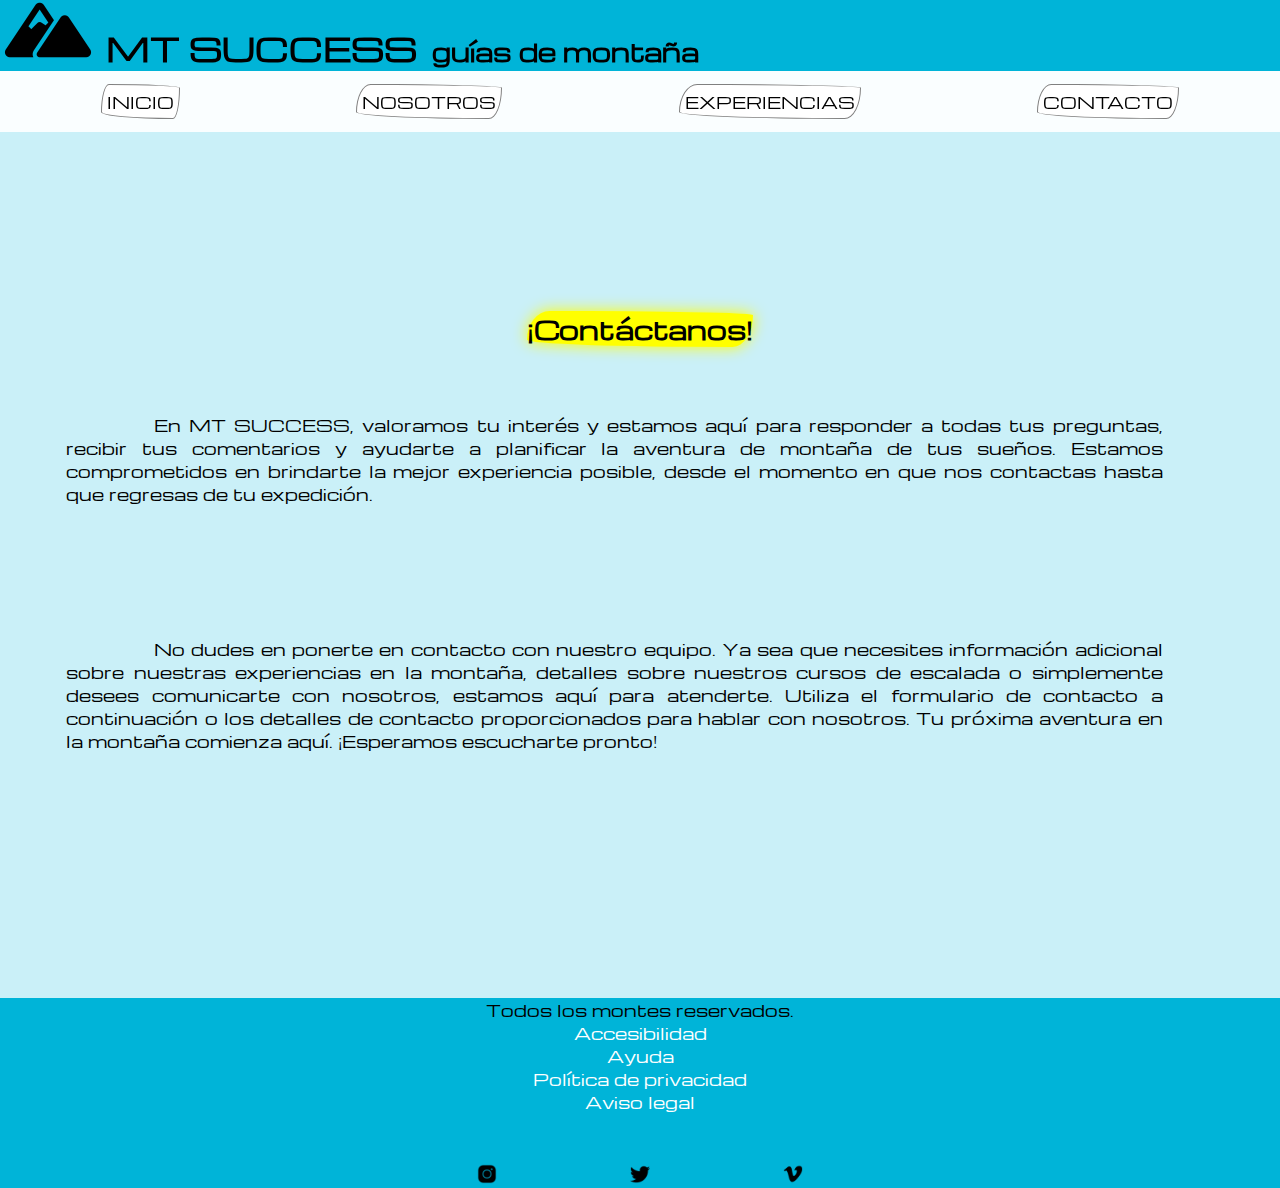
==== pages/contacto.html @ bd54f264 "update/cajas experiencias rematadas" ====
<!DOCTYPE html>
<html lang="en">

<head>
    <meta charset="UTF-8">
    <meta name="viewport" content="width=device-width, initial-scale=1.0">
    <title>MT SUCCESS :: Guías de Montaña</title>
    <link rel="stylesheet" href="../styles/style.css">
    <link rel="shortcut icon" href="../assets/favicon_mt_bn_s.png" type="image/x-icon">
    <link rel="preconnect" href="https://fonts.googleapis.com">
    <link rel="preconnect" href="https://fonts.gstatic.com" crossorigin>
    <link href="https://fonts.googleapis.com/css2?family=Michroma&display=swap" rel="stylesheet">
    <link rel="stylesheet" href="../css/normalize801.css" />
</head>

<body>
    <header>
        <section id="nombre_page">
            <img id="mt_monocromo" src="../assets/favicon_mt_bn_l_cut.png" alt="Montañitas">
            <h1>MT SUCCESS</h1>
            <h2>Guías de Montaña</h2>
        </section>
        <nav>
            <ul>
                <li><a href="../index.html">Inicio</a></li>
                <li><a href="./somos.html">Nosotros</a></li>
                <li><a href="./experiencias.html">Experiencias</a></li>
                <li><a href="#">Contacto</a></li>
            </ul>
        </nav>
    </header>
    <main>
        <section id="texto_intro">
            <h1 id="encabezado_intro">¡Contáctanos!</h1>
            <p>En MT SUCCESS, valoramos tu interés y estamos aquí para responder a todas tus preguntas, recibir tus comentarios y ayudarte a planificar la aventura de montaña de tus sueños. Estamos comprometidos en brindarte la mejor experiencia posible, desde el momento en que nos contactas hasta que regresas de tu expedición.</p>
            <p>No dudes en ponerte en contacto con nuestro equipo. Ya sea que necesites información adicional sobre nuestras experiencias en la montaña, detalles sobre nuestros cursos de escalada o simplemente desees comunicarte con nosotros, estamos aquí para atenderte. Utiliza el formulario de contacto a continuación o los detalles de contacto proporcionados para hablar con nosotros. Tu próxima aventura en la montaña comienza aquí. ¡Esperamos escucharte pronto!</p>
            <!--Campos formulario
            - Nombre
            - Apellidos
            - Fecha Nacimiento
            - Sexo (radius)
            - Correo electrónico
            - Teléfono móvil
            - Pedir información sobre: (elegir experiencia)
            - Tengo experiencia en alta montaña (checkbox)
            - Información adicional, cuentanos algo sobre ti (textarea)

            - Dirección postal.
            - Teléfono de contacto.
            - Recuardo Maps.
            -->
        </section>
    </main>
    <footer>
        <span>Todos los montes reservados.</span>
        <nav>
            <ul>
                <li><a href="#">Accesibilidad</a></li>
                <li><a href="#">Ayuda</a></li>
                <li><a href="#">Política de privacidad</a></li>
                <li><a href="#">Aviso legal</a></li>
            </ul>
        </nav>
        <section id="redes">
            <a href="https://www.instagram.com/"><img src="../assets/ig.png" alt="Instagram"></a>
            <a href="https://twitter.com/home"><img src="../assets/x.png" alt="Twitter"></a>
            <a href="https://vimeo.com/es/"><img src="../assets/vimeo.png" alt="Vimeo"></a>
        </section>
    </footer>
</body>

</html>
---- styles/style.css ----
* {
    margin: 0 auto;
    box-sizing: border-box; /*cuidado con esta regla...*/
    font-family: 'Michroma', sans-serif;
}

body {
    background-color: #CAF0F8;
    width: 100%;
}

header {
    position: sticky;
    top: 0;
    background-color: rgba(255, 255, 255, 0.9);
    z-index: 1;
}

section#nombre_page {
    background-color: #00B4D8;
}

section#nombre_page > h1{
    text-align: left;
    display: inline;
    padding: 5px;
}

section#nombre_page > h2 {
    text-align: left;
    display: block;
    padding: 5px;
}

section#nombre_page > h2 {
    text-transform: lowercase;
}

header > nav > ul {
    display: flex;
    flex-wrap: wrap;
    padding: 1%;
}

header > nav > ul > li {
    list-style-type: none;
}

header > nav > ul > li > a {
    text-decoration: none;
    color: black;
    text-transform: uppercase;
    line-height: 35px;
    border: 1px solid gray;
    padding: 5px;
    border-radius:  10% 90% 9% 91% / 80% 11% 89% 20%;
}

header > nav > ul > li > a:hover {
    background-color: #00B4D8;
    transition: background-color 0.8s;
    /* font-size: 26px; */ /*El cambio de tamaño con hover da problemas que no sé solucionar*/
}

header > nav > ul > li > a:not(:hover) {
    
    background-color: white;
    transition: background-color 0.8s;
    /* font-size: 20px; */
}

header > nav > ul > li > a:active {
    background-color: yellow;
    transition: background-color 0.3s;
    /* font-size: 26px; */
}

img#foto_portada {
    width: 100%;
}

section#texto_intro {
    padding: 14% 0%;
    display: flex;
    flex-direction: column;
}

section#texto_intro > p {
    margin: 15px;
    padding: 4% 8% 4% 4%;
    text-indent: 8%;
    text-align: justify;
}

section#texto_intro > h1#encabezado_intro {
    font-size: 25px;
    text-align: center;
    display: flex;
    flex-wrap: wrap;
    background-color: yellow;
    border-radius: 10% 90% 9% 91% / 80% 11% 89% 20%;
    box-shadow: 0 0 15px yellow;
}

article.experiencia {
    border: 3px solid black;
    display: flex;
    flex-direction: row;
    width: 80%;
    border-radius: 25px;
    margin-top: 30px;
}

article.experiencia_txt {
    margin: 0;
}

article.ascension {
    background-color: lightcoral;
    color: darkred;
    border-color: darkred;
}

article.treking {
    background-color: #90E0EF;
    color: #03045E;
    border-color: #03045E;
}

article.curso {
    background-color: yellowgreen;
    color: darkgreen;
    border-color: darkgreen;
}

article.experiencia_txt > span {
    display: block;
    justify-content: left;
    margin: 0;
    font-size: 10px;
}

span.tipo_experiencia {
    text-transform: uppercase;
    padding-bottom: 5px;
}

img.img_bienvenida {
    width: 100%;
    /* border-radius: 5%; */
}

img.experiencia {
    width: 50%;
    margin: 0;
    border-radius: 22px 0px 0px 22px;
}

footer {
    background-color: #00B4D8;
    text-align: center;
    height: 20%;
}

footer > nav > ul {
    padding: 0;
}

footer > nav > ul > li {
    list-style-type: none;
}

footer > nav > ul > li > a {
    text-decoration: none;
    color: white;
}

footer > nav > ul > li > a:hover{
    color: yellow;
    transition: color 0.8s;
}

footer > nav > ul > li > a:not(:hover){
    color: white;
    transition: color 0.8s;
}

footer > nav > ul > li > a:active{
    color: yellow;
}

footer section#redes {
    margin-top: 4%;
}

footer section#redes > a > img {
    width: 20px;
    margin: 0% 5%;
}

/*Media queries desde
361px (Samsung Galaxy S21) hasta
800px (Samsung Galaxy Tab A7 Portrait)*/

@media only screen and (min-width: 361px) {

}

@media only screen and (min-width: 500px) {
    article.experiencia_txt > span {
        font-size: 14px;
    }
}

/*Media queries desde 642px, para que no se divida el título*/

@media only screen and (min-width: 642px) {
    section#nombre_page > h1, section#nombre_page > h2{
        text-align: left;
        display: inline;
        padding: 5px;
    }
}

/*Media queries desde
801px (Samsung Galaxy Tab A7 Portrait) hasta
1280px (Samsung Galaxy Tab A7 Landscape)*/

@media only screen and (min-width: 801px) {

}

/*Media queries*/
/*de 1281px (Samsung Galaxy Tab A7 Landscape)
en adelante (desktop)*/
@media only screen and (min-width: 1281px) {

}
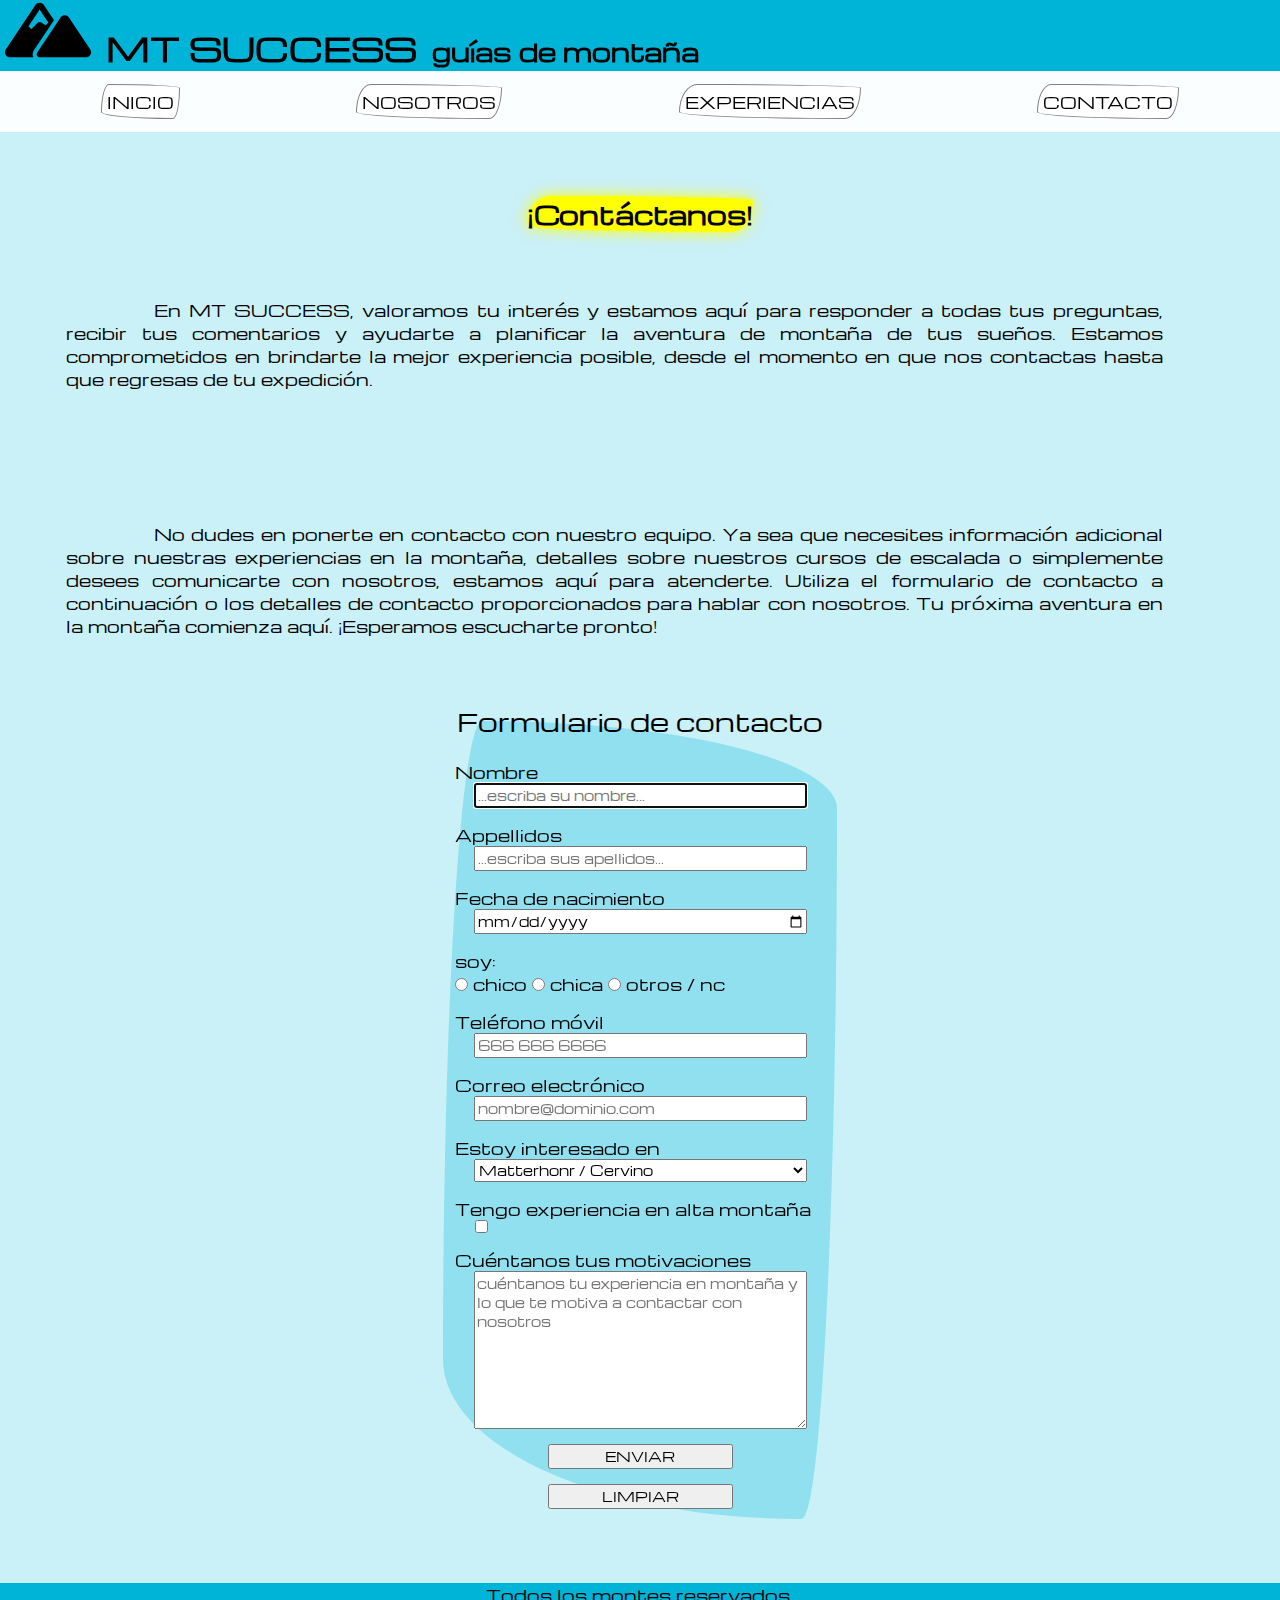
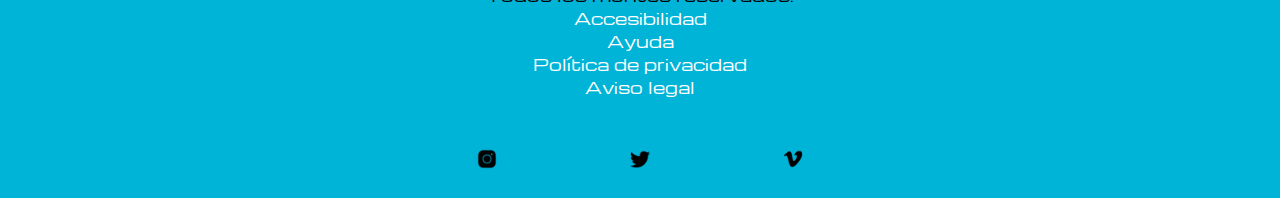
==== commit 6904edc2: "update/html terminado, css terminado, mobile first en proceso" ====
--- a/pages/contacto.html
+++ b/pages/contacto.html
@@ -34,21 +34,66 @@
             <h1 id="encabezado_intro">¡Contáctanos!</h1>
             <p>En MT SUCCESS, valoramos tu interés y estamos aquí para responder a todas tus preguntas, recibir tus comentarios y ayudarte a planificar la aventura de montaña de tus sueños. Estamos comprometidos en brindarte la mejor experiencia posible, desde el momento en que nos contactas hasta que regresas de tu expedición.</p>
             <p>No dudes en ponerte en contacto con nuestro equipo. Ya sea que necesites información adicional sobre nuestras experiencias en la montaña, detalles sobre nuestros cursos de escalada o simplemente desees comunicarte con nosotros, estamos aquí para atenderte. Utiliza el formulario de contacto a continuación o los detalles de contacto proporcionados para hablar con nosotros. Tu próxima aventura en la montaña comienza aquí. ¡Esperamos escucharte pronto!</p>
-            <!--Campos formulario
-            - Nombre
-            - Apellidos
-            - Fecha Nacimiento
-            - Sexo (radius)
-            - Correo electrónico
-            - Teléfono móvil
-            - Pedir información sobre: (elegir experiencia)
-            - Tengo experiencia en alta montaña (checkbox)
-            - Información adicional, cuentanos algo sobre ti (textarea)
+            <form action="./contact.html" id="contacto" name="formulario_contacto" method="post">
+                <fieldset>
+                    <legend>Formulario de contacto</legend>
 
-            - Dirección postal.
-            - Teléfono de contacto.
-            - Recuardo Maps.
-            -->
+                    <label for="nombre">Nombre</label>
+                    <input type="text" id="nombre" name="nombre" tabindex="0" autofocus required placeholder="...escriba su nombre...">
+
+                    <label for="apellidos">Appellidos</label>
+                    <input type="text" id="apellidos" name="apellidos" tabindex="0" required placeholder="...escriba sus apellidos...">
+
+                    <label for="fnacimiento">Fecha de nacimiento</label>
+                    <input id="fnacimiento" name="fnacimiento" tabindex="0" required type="date">
+
+                    <label for="sexo">
+                        <span id="sexo">soy:</span>
+                        <input type="radio" name="sexo" id="chico" tabindex="0">
+                        chico
+                        <input type="radio" name="sexo" id="chica" tabindex="0">
+                        chica
+                        <input type="radio" name="sexo" id="nc" tabindex="0">
+                        otros / nc
+                    </label>
+
+                    <label for="movil">Teléfono móvil</label>
+                    <input type="tel" name="movil" id="movil" tabindex="0" required pattern="[0-9]{3}[0-9]{3}[0-9]{4}" placeholder="666 666 6666">
+
+                    <label for="mail">Correo electrónico</label>
+                    <input type="email" id="mail" name="mail" tabindex="0" required pattern="[a-z0-9._%+-]+@[a-z0-9.-]+\.[a-z]{2,4}$" placeholder="nombre@dominio.com">
+
+                    <label for="interesado_en">Estoy interesado en</label>
+                    <select name="interesado_en" id="interesado_en" required tabindex="0">
+                        <optgroup label="ASCENSIONES" id="ascensiones">
+                            <option value="cervino" class="ascensiones">Matterhonr / Cervino</option>
+                            <option value="mont_blanc" class="ascensiones">Mont Blanc</option>
+                            <option value="k2" class="ascensiones">K2</option>
+                            <option value="everest" class="ascensiones">Everest</option>
+                        </optgroup>
+                        <optgroup label="TREKINGS" id="trekings">
+                            <option value="rocosas" class="trekings">Montañas Rocosas</option>
+                            <option value="andes" class="trekings">Los Andes</option>
+                            <option value="himalaya" class="trekings">Himalaya</option>
+                            <option value="alpes" class="trekings">Los Alpes</option>
+                        </optgroup>
+                        <optgroup label="CURSOS" id="cursos">
+                            <option value="senior" class="cursos">Adultos - 10 días</option>
+                            <option value="junior" class="cursos">Niños - 2 días</option>
+                        </optgroup>
+                    </select>
+
+                    <label for="experiencia_previa">Tengo experiencia en alta montaña</label>
+                    <input type="checkbox" id="experiencia_previa" name="experiencia_previa" tabindex="0">
+
+                    <label for="sobre_ti">Cuéntanos tus motivaciones</label>
+                    <textarea name="sobre_ti" id="sobre_ti" cols="30" rows="8" placeholder="cuéntanos tu experiencia en montaña y lo que te motiva a contactar con nosotros"></textarea>
+
+                    <input type="submit" value="ENVIAR" id="enviar" name="enviar" tabindex="0">
+                    <input type="reset" value="LIMPIAR" id="limpiar" name="limpiar" tabindex="0">
+                </fieldset>
+                
+            </form>
         </section>
     </main>
     <footer>
--- a/styles/style.css
+++ b/styles/style.css
@@ -1,6 +1,7 @@
 * {
     margin: 0 auto;
-    box-sizing: border-box; /*cuidado con esta regla...*/
+    box-sizing: border-box;
+    /*cuidado con esta regla...*/
     font-family: 'Michroma', sans-serif;
 }
 
@@ -20,56 +21,57 @@
     background-color: #00B4D8;
 }
 
-section#nombre_page > h1{
+section#nombre_page>h1 {
     text-align: left;
     display: inline;
     padding: 5px;
 }
 
-section#nombre_page > h2 {
+section#nombre_page>h2 {
     text-align: left;
     display: block;
     padding: 5px;
 }
 
-section#nombre_page > h2 {
+section#nombre_page>h2 {
     text-transform: lowercase;
 }
 
-header > nav > ul {
+header>nav>ul {
     display: flex;
     flex-wrap: wrap;
     padding: 1%;
 }
 
-header > nav > ul > li {
+header>nav>ul>li {
     list-style-type: none;
 }
 
-header > nav > ul > li > a {
+header>nav>ul>li>a {
     text-decoration: none;
     color: black;
     text-transform: uppercase;
     line-height: 35px;
     border: 1px solid gray;
     padding: 5px;
-    border-radius:  10% 90% 9% 91% / 80% 11% 89% 20%;
-}
-
-header > nav > ul > li > a:hover {
+    border-radius: 10% 90% 9% 91% / 80% 11% 89% 20%;
+}
+
+header>nav>ul>li>a:hover {
     background-color: #00B4D8;
     transition: background-color 0.8s;
-    /* font-size: 26px; */ /*El cambio de tamaño con hover da problemas que no sé solucionar*/
-}
-
-header > nav > ul > li > a:not(:hover) {
-    
+    /* font-size: 26px; */
+    /*El cambio de tamaño con hover da problemas que no sé solucionar*/
+}
+
+header>nav>ul>li>a:not(:hover) {
+
     background-color: white;
     transition: background-color 0.8s;
     /* font-size: 20px; */
 }
 
-header > nav > ul > li > a:active {
+header>nav>ul>li>a:active {
     background-color: yellow;
     transition: background-color 0.3s;
     /* font-size: 26px; */
@@ -85,14 +87,18 @@
     flex-direction: column;
 }
 
-section#texto_intro > p {
+section#texto_intro>video {
+    width: 100%;
+}
+
+section#texto_intro>p {
     margin: 15px;
     padding: 4% 8% 4% 4%;
     text-indent: 8%;
     text-align: justify;
 }
 
-section#texto_intro > h1#encabezado_intro {
+section#texto_intro>h1#encabezado_intro {
     font-size: 25px;
     text-align: center;
     display: flex;
@@ -106,13 +112,17 @@
     border: 3px solid black;
     display: flex;
     flex-direction: row;
-    width: 80%;
+    width: 100%;
     border-radius: 25px;
     margin-top: 30px;
 }
 
 article.experiencia_txt {
     margin: 0;
+    display: flex;
+    flex-direction: column;
+    text-align: left;
+    justify-content: center;
 }
 
 article.ascension {
@@ -133,16 +143,21 @@
     border-color: darkgreen;
 }
 
-article.experiencia_txt > span {
+article.experiencia_txt>span {
     display: block;
-    justify-content: left;
     margin: 0;
+    margin-left: 5px;
     font-size: 10px;
 }
 
-span.tipo_experiencia {
+h4.tipo_experiencia {
     text-transform: uppercase;
     padding-bottom: 5px;
+    margin-left: 5px;
+}
+
+h6.nombre_experiencia {
+    margin-left: 5px;
 }
 
 img.img_bienvenida {
@@ -153,39 +168,123 @@
 img.experiencia {
     width: 50%;
     margin: 0;
-    border-radius: 22px 0px 0px 22px;
-}
+    border-radius: 22px 22px 0px 22px;
+}
+
+/*formulario contacto*/
+
+form#contacto>fieldset {
+    display: flex;
+    flex-direction: column;
+    align-items: center;
+    background-color: #90E0EF;
+    border: none;
+    border-radius: 10% 90% 9% 91% / 80% 11% 89% 20%;
+}
+
+form#contacto legend {
+    font-size: 25px;
+}
+
+form#contacto>fieldset>label {
+    margin-left: 0;
+    margin-top: 15px;
+}
+
+form#contacto>fieldset>input,
+form#contacto>fieldset>select,
+form#contacto>fieldset>textarea {
+    width: 90%;
+}
+
+span#sexo {
+    display: block;
+}
+
+form#contacto>fieldset>select>optgroup#ascensiones {
+    background-color: lightcoral;
+}
+
+form#contacto>fieldset>select>optgroup#trekings {
+    background-color: #90E0EF;
+}
+
+form#contacto>fieldset>select>optgroup#cursos {
+    background-color: yellowgreen;
+}
+
+form#contacto>fieldset>select>optgroup#ascensiones>option {
+    background-color: darkred;
+    color: white;
+}
+
+form#contacto>fieldset>select>optgroup#trekings>option {
+    background-color: #03045E;
+    color: white;
+}
+
+form#contacto>fieldset>select>optgroup#cursos>option {
+    background-color: darkgreen;
+    color: white;
+}
+
+form#contacto>fieldset>input#experiencia_previa {
+    width: 15px;
+    margin-left: 5%;
+}
+
+form#contacto>fieldset>input#enviar,
+form#contacto>fieldset>input#limpiar {
+    width: 50%;
+    margin: 15px 0px 0px 0px;
+}
+
+form#contacto>fieldset>input#enviar:hover,
+form#contacto>fieldset>input#limpiar:hover {
+    background-color: #03045E;
+    color: white;
+}
+
+form#contacto>fieldset>input#enviar:active,
+form#contacto>fieldset>input#limpiar:active {
+    background-color: darkred;
+    color: white;
+}
+
+
+/*footer todas las páginas*/
 
 footer {
     background-color: #00B4D8;
     text-align: center;
     height: 20%;
-}
-
-footer > nav > ul {
+    padding-bottom: 25px;
+}
+
+footer>nav>ul {
     padding: 0;
 }
 
-footer > nav > ul > li {
+footer>nav>ul>li {
     list-style-type: none;
 }
 
-footer > nav > ul > li > a {
+footer>nav>ul>li>a {
     text-decoration: none;
     color: white;
 }
 
-footer > nav > ul > li > a:hover{
+footer>nav>ul>li>a:hover {
     color: yellow;
     transition: color 0.8s;
 }
 
-footer > nav > ul > li > a:not(:hover){
+footer>nav>ul>li>a:not(:hover) {
     color: white;
     transition: color 0.8s;
 }
 
-footer > nav > ul > li > a:active{
+footer>nav>ul>li>a:active {
     color: yellow;
 }
 
@@ -193,46 +292,88 @@
     margin-top: 4%;
 }
 
-footer section#redes > a > img {
+footer section#redes>a>img {
     width: 20px;
     margin: 0% 5%;
 }
 
-/*Media queries desde
-361px (Samsung Galaxy S21) hasta
-800px (Samsung Galaxy Tab A7 Portrait)*/
-
-@media only screen and (min-width: 361px) {
-
-}
-
-@media only screen and (min-width: 500px) {
-    article.experiencia_txt > span {
+/*
+MEDIA QUERY
+previo: moviles tamaño medio, 375px
+1º MQ: agrandar un poco texto tarjetas experiencias
+*/
+
+@media only screen and (min-width: 400px) {
+
+    article.experiencia_txt>span,
+    article.experiencia_txt>h6 {
         font-size: 14px;
     }
 }
 
-/*Media queries desde 642px, para que no se divida el título*/
+/*
+2º MQ: para que no se divida el título
+*/
 
 @media only screen and (min-width: 642px) {
-    section#nombre_page > h1, section#nombre_page > h2{
+
+    section#nombre_page>h1,
+    section#nombre_page>h2 {
         text-align: left;
         display: inline;
         padding: 5px;
     }
-}
-
-/*Media queries desde
-801px (Samsung Galaxy Tab A7 Portrait) hasta
-1280px (Samsung Galaxy Tab A7 Landscape)*/
-
-@media only screen and (min-width: 801px) {
-
-}
-
-/*Media queries*/
-/*de 1281px (Samsung Galaxy Tab A7 Landscape)
-en adelante (desktop)*/
+
+    section#texto_intro {
+        padding: 7% 0%;
+    }
+}
+
+/*
+3º MQ: tablets
+index, somos: texto y fotos.
+experiencias: 2 tarjetas por fila.
+*/
+
+@media only screen and (min-width: 768px) {
+    section#texto_intro {
+        flex-wrap: wrap;
+        flex-direction: row;
+    }
+
+    article.experiencia {
+        width: 49%;
+    }
+
+    section#texto_intro {
+        padding: 5% 0%;
+    }
+
+}
+
+/*
+4º MQ: desktop
+nav superior: elementos a la izquierda
+experiencias: 4 tarjetas por fila
+contacto: 2 columnas, texto y formulario
+*/
+
 @media only screen and (min-width: 1281px) {
 
+    article.experiencia {
+        width: 23%;
+    }
+
+    article.experiencia_txt > span, article.experiencia_txt > h4, article.experiencia_txt > h6 {
+        font-size: 12px;
+        padding: 2px 10px;
+    }
+
+    article.tarjeta_top {
+        margin-top: 0;
+    }
+
+    section#texto_intro {
+        padding: 3% 0%;
+    }
 }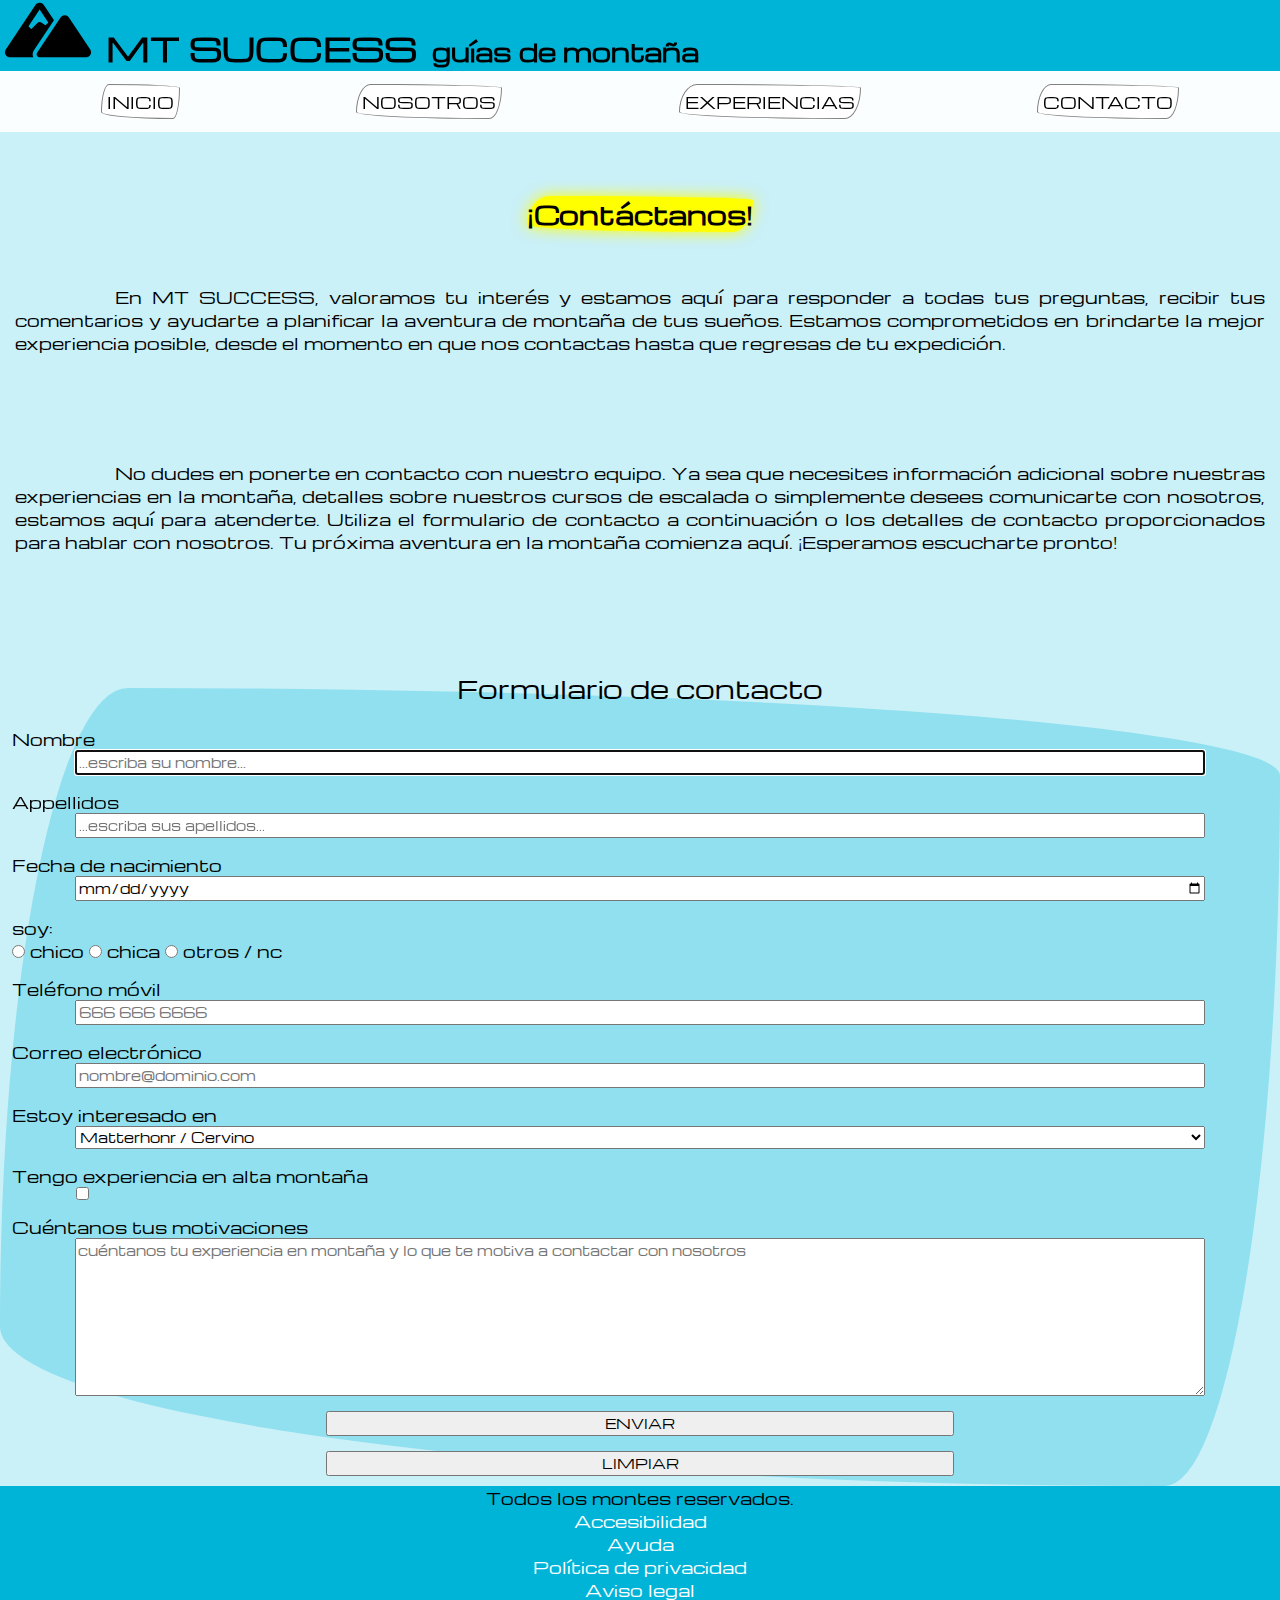
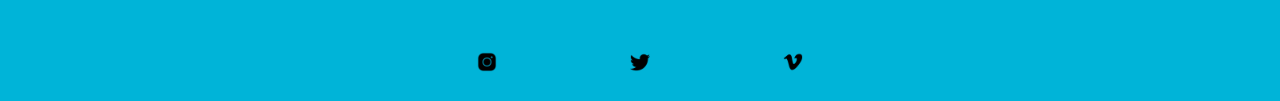
==== commit 70c24b7a: "update/mobile first avanzado. pendiente gestionar flexbox en index y somos" ====
--- a/pages/contacto.html
+++ b/pages/contacto.html
@@ -29,72 +29,73 @@
             </ul>
         </nav>
     </header>
-    <main>
-        <section id="texto_intro">
+    <main id="contacto">
+        <section id="texto_intro" class="txt_contacto">
             <h1 id="encabezado_intro">¡Contáctanos!</h1>
             <p>En MT SUCCESS, valoramos tu interés y estamos aquí para responder a todas tus preguntas, recibir tus comentarios y ayudarte a planificar la aventura de montaña de tus sueños. Estamos comprometidos en brindarte la mejor experiencia posible, desde el momento en que nos contactas hasta que regresas de tu expedición.</p>
             <p>No dudes en ponerte en contacto con nuestro equipo. Ya sea que necesites información adicional sobre nuestras experiencias en la montaña, detalles sobre nuestros cursos de escalada o simplemente desees comunicarte con nosotros, estamos aquí para atenderte. Utiliza el formulario de contacto a continuación o los detalles de contacto proporcionados para hablar con nosotros. Tu próxima aventura en la montaña comienza aquí. ¡Esperamos escucharte pronto!</p>
-            <form action="./contact.html" id="contacto" name="formulario_contacto" method="post">
-                <fieldset>
-                    <legend>Formulario de contacto</legend>
+            
+        </section>
+        <form action="./contact.html" id="contacto" name="formulario_contacto" method="post">
+            <fieldset>
+                <legend>Formulario de contacto</legend>
 
-                    <label for="nombre">Nombre</label>
-                    <input type="text" id="nombre" name="nombre" tabindex="0" autofocus required placeholder="...escriba su nombre...">
+                <label for="nombre">Nombre</label>
+                <input type="text" id="nombre" name="nombre" tabindex="0" autofocus required placeholder="...escriba su nombre...">
 
-                    <label for="apellidos">Appellidos</label>
-                    <input type="text" id="apellidos" name="apellidos" tabindex="0" required placeholder="...escriba sus apellidos...">
+                <label for="apellidos">Appellidos</label>
+                <input type="text" id="apellidos" name="apellidos" tabindex="0" required placeholder="...escriba sus apellidos...">
 
-                    <label for="fnacimiento">Fecha de nacimiento</label>
-                    <input id="fnacimiento" name="fnacimiento" tabindex="0" required type="date">
+                <label for="fnacimiento">Fecha de nacimiento</label>
+                <input id="fnacimiento" name="fnacimiento" tabindex="0" required type="date">
 
-                    <label for="sexo">
-                        <span id="sexo">soy:</span>
-                        <input type="radio" name="sexo" id="chico" tabindex="0">
-                        chico
-                        <input type="radio" name="sexo" id="chica" tabindex="0">
-                        chica
-                        <input type="radio" name="sexo" id="nc" tabindex="0">
-                        otros / nc
-                    </label>
+                <label for="sexo">
+                    <span id="sexo">soy:</span>
+                    <input type="radio" name="sexo" id="chico" tabindex="0">
+                    chico
+                    <input type="radio" name="sexo" id="chica" tabindex="0">
+                    chica
+                    <input type="radio" name="sexo" id="nc" tabindex="0">
+                    otros / nc
+                </label>
 
-                    <label for="movil">Teléfono móvil</label>
-                    <input type="tel" name="movil" id="movil" tabindex="0" required pattern="[0-9]{3}[0-9]{3}[0-9]{4}" placeholder="666 666 6666">
+                <label for="movil">Teléfono móvil</label>
+                <input type="tel" name="movil" id="movil" tabindex="0" required pattern="[0-9]{3}[0-9]{3}[0-9]{4}" placeholder="666 666 6666">
 
-                    <label for="mail">Correo electrónico</label>
-                    <input type="email" id="mail" name="mail" tabindex="0" required pattern="[a-z0-9._%+-]+@[a-z0-9.-]+\.[a-z]{2,4}$" placeholder="nombre@dominio.com">
+                <label for="mail">Correo electrónico</label>
+                <input type="email" id="mail" name="mail" tabindex="0" required pattern="[a-z0-9._%+-]+@[a-z0-9.-]+\.[a-z]{2,4}$" placeholder="nombre@dominio.com">
 
-                    <label for="interesado_en">Estoy interesado en</label>
-                    <select name="interesado_en" id="interesado_en" required tabindex="0">
-                        <optgroup label="ASCENSIONES" id="ascensiones">
-                            <option value="cervino" class="ascensiones">Matterhonr / Cervino</option>
-                            <option value="mont_blanc" class="ascensiones">Mont Blanc</option>
-                            <option value="k2" class="ascensiones">K2</option>
-                            <option value="everest" class="ascensiones">Everest</option>
-                        </optgroup>
-                        <optgroup label="TREKINGS" id="trekings">
-                            <option value="rocosas" class="trekings">Montañas Rocosas</option>
-                            <option value="andes" class="trekings">Los Andes</option>
-                            <option value="himalaya" class="trekings">Himalaya</option>
-                            <option value="alpes" class="trekings">Los Alpes</option>
-                        </optgroup>
-                        <optgroup label="CURSOS" id="cursos">
-                            <option value="senior" class="cursos">Adultos - 10 días</option>
-                            <option value="junior" class="cursos">Niños - 2 días</option>
-                        </optgroup>
-                    </select>
+                <label for="interesado_en">Estoy interesado en</label>
+                <select name="interesado_en" id="interesado_en" required tabindex="0">
+                    <optgroup label="ASCENSIONES" id="ascensiones">
+                        <option value="cervino" class="ascensiones">Matterhonr / Cervino</option>
+                        <option value="mont_blanc" class="ascensiones">Mont Blanc</option>
+                        <option value="k2" class="ascensiones">K2</option>
+                        <option value="everest" class="ascensiones">Everest</option>
+                    </optgroup>
+                    <optgroup label="TREKINGS" id="trekings">
+                        <option value="rocosas" class="trekings">Montañas Rocosas</option>
+                        <option value="andes" class="trekings">Los Andes</option>
+                        <option value="himalaya" class="trekings">Himalaya</option>
+                        <option value="alpes" class="trekings">Los Alpes</option>
+                    </optgroup>
+                    <optgroup label="CURSOS" id="cursos">
+                        <option value="senior" class="cursos">Adultos - 10 días</option>
+                        <option value="junior" class="cursos">Niños - 2 días</option>
+                    </optgroup>
+                </select>
 
-                    <label for="experiencia_previa">Tengo experiencia en alta montaña</label>
-                    <input type="checkbox" id="experiencia_previa" name="experiencia_previa" tabindex="0">
+                <label for="experiencia_previa">Tengo experiencia en alta montaña</label>
+                <input type="checkbox" id="experiencia_previa" name="experiencia_previa" tabindex="0">
 
-                    <label for="sobre_ti">Cuéntanos tus motivaciones</label>
-                    <textarea name="sobre_ti" id="sobre_ti" cols="30" rows="8" placeholder="cuéntanos tu experiencia en montaña y lo que te motiva a contactar con nosotros"></textarea>
+                <label for="sobre_ti">Cuéntanos tus motivaciones</label>
+                <textarea name="sobre_ti" id="sobre_ti" cols="30" rows="8" placeholder="cuéntanos tu experiencia en montaña y lo que te motiva a contactar con nosotros"></textarea>
 
-                    <input type="submit" value="ENVIAR" id="enviar" name="enviar" tabindex="0">
-                    <input type="reset" value="LIMPIAR" id="limpiar" name="limpiar" tabindex="0">
-                </fieldset>
-                
-            </form>
-        </section>
+                <input type="submit" value="ENVIAR" id="enviar" name="enviar" tabindex="0">
+                <input type="reset" value="LIMPIAR" id="limpiar" name="limpiar" tabindex="0">
+            </fieldset>
+            
+        </form>
     </main>
     <footer>
         <span>Todos los montes reservados.</span>
--- a/styles/style.css
+++ b/styles/style.css
@@ -77,17 +77,13 @@
     /* font-size: 26px; */
 }
 
-img#foto_portada {
-    width: 100%;
-}
-
 section#texto_intro {
     padding: 14% 0%;
     display: flex;
     flex-direction: column;
 }
 
-section#texto_intro>video {
+video {
     width: 100%;
 }
 
@@ -162,7 +158,6 @@
 
 img.img_bienvenida {
     width: 100%;
-    /* border-radius: 5%; */
 }
 
 img.experiencia {
@@ -347,6 +342,10 @@
 
     section#texto_intro {
         padding: 5% 0%;
+    }
+
+    section#texto_intro>p {
+        padding: 3% 0%;
     }
 
 }
@@ -360,12 +359,45 @@
 
 @media only screen and (min-width: 1281px) {
 
+    section#texto_intro {
+        margin-right: 8%;
+        margin-left: 8%;
+    }
+
+    section>img.img_bienvenida {
+        width: 50%;
+        border-radius: 20px;
+    }
+
+    video {
+        width: 50%;
+    }
+
+    section.texto_contacto {
+        display: flex;
+        flex-direction: row;
+    }
+
+    section.texto_contacto {
+        width: 50%;
+    }
+
     article.experiencia {
-        width: 23%;
-    }
-
-    article.experiencia_txt > span, article.experiencia_txt > h4, article.experiencia_txt > h6 {
-        font-size: 12px;
+        width: 20%;
+        margin-right: 2%;
+        margin-left: 2%;
+        flex-direction: column;
+    }
+
+    img.experiencia {
+        width: 100%;
+    }
+
+    article.experiencia>article.experiencia_txt>span,
+    article.experiencia>article.experiencia_txt>h4,
+    article.experiencia>article.experiencia_txt>h6 {
+        margin: 0;
+        font-size: 16px;
         padding: 2px 10px;
     }
 
@@ -373,7 +405,35 @@
         margin-top: 0;
     }
 
+    form#contacto {
+        width: 30%;
+        margin-bottom: 25px;
+    }
+    
     section#texto_intro {
         padding: 3% 0%;
     }
+
+    section#texto_intro>p {
+        padding: 1% 0%;
+    }
+
+    header>nav>ul {
+        width: 50%;
+        margin-left: 5%
+    }
+
+    footer>nav>ul>li {
+        display: inline;
+        padding: 0 5%;
+    }
+
+    footer section#redes {
+        margin-top: 15px;
+    }
+
+    footer section#redes>a>img {
+        width: 20px;
+        margin: 0% 5%;
+    }
 }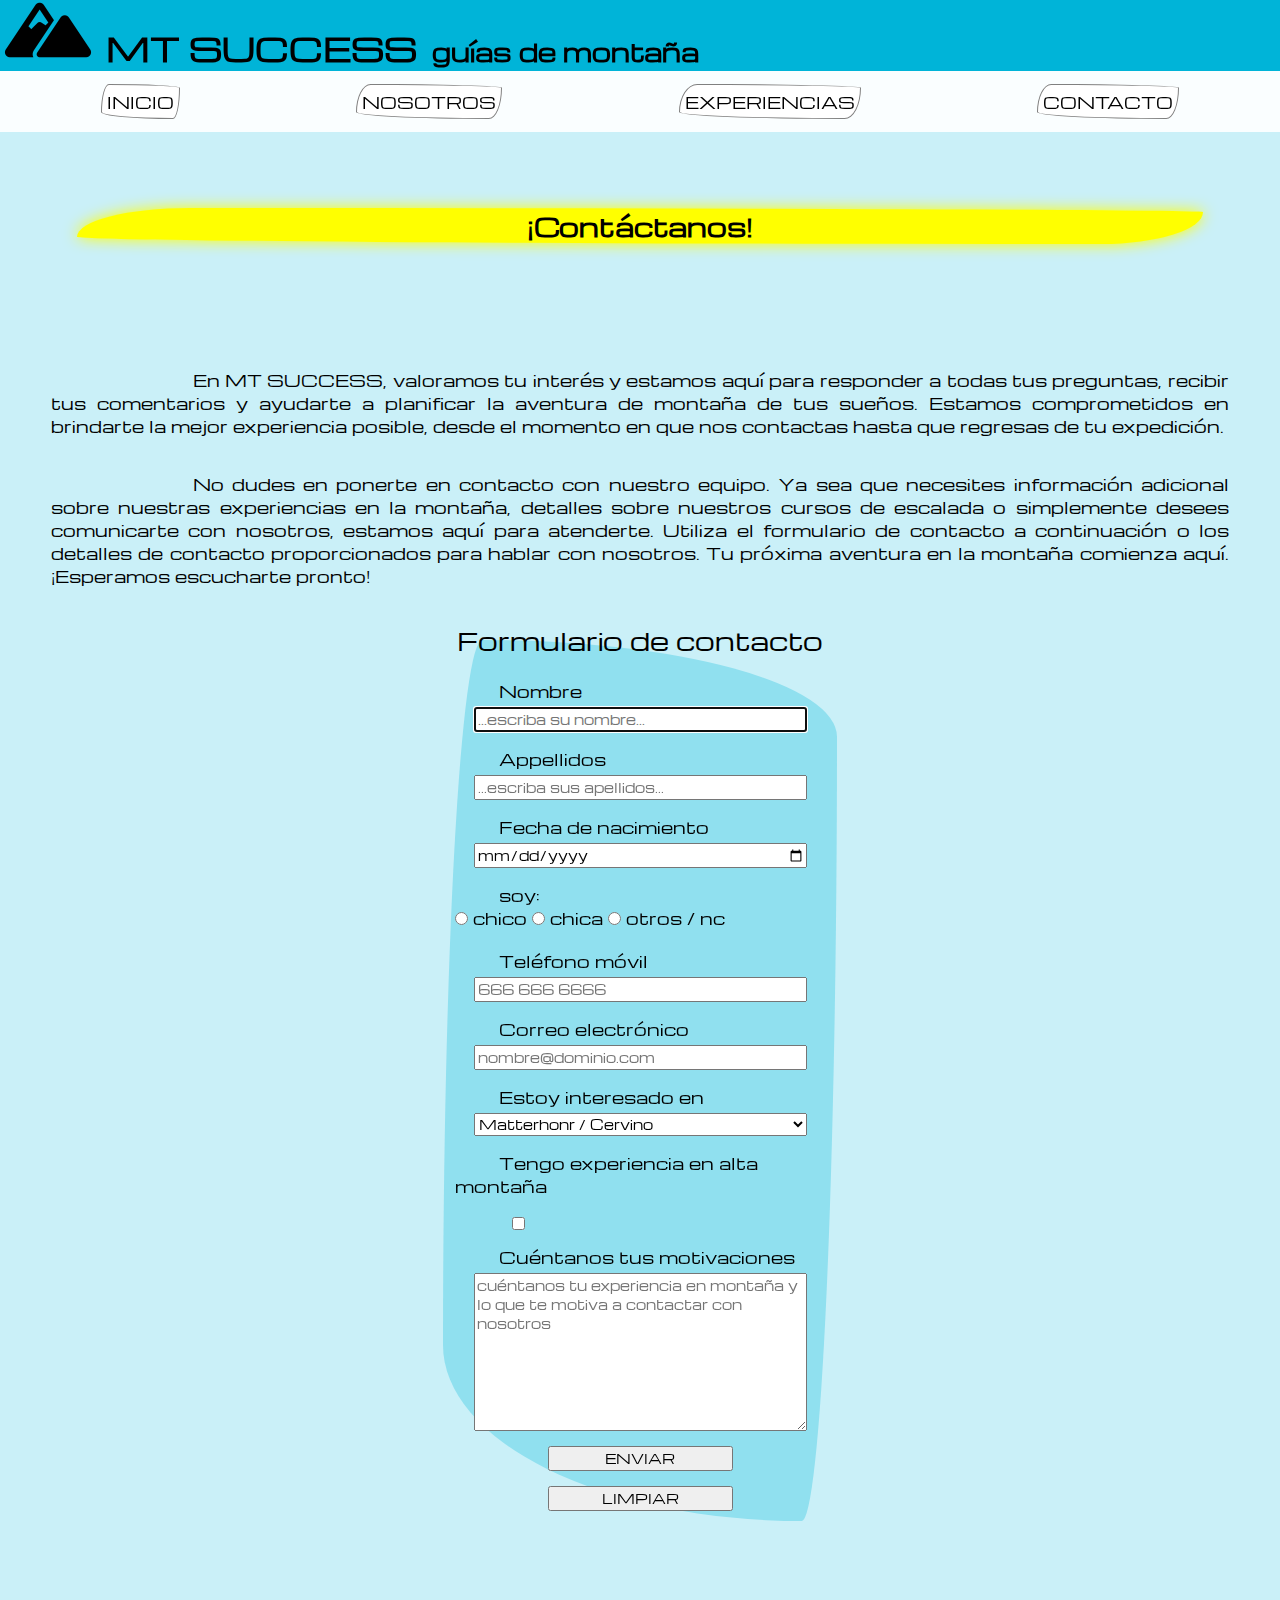
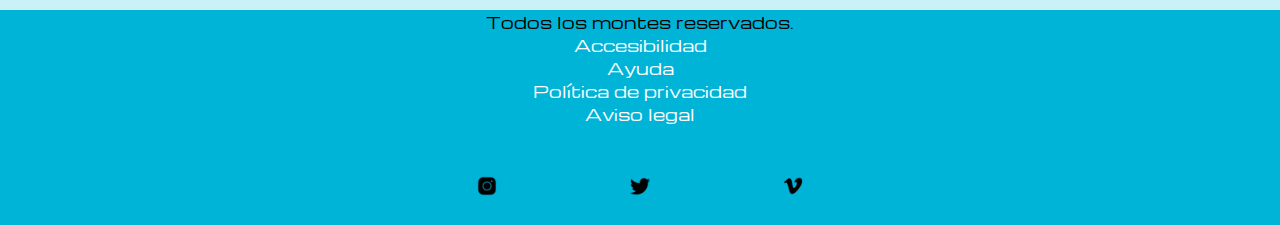
==== commit 78c82055: "update/mobile first completado, pendiente retoques finales" ====
--- a/pages/contacto.html
+++ b/pages/contacto.html
@@ -30,72 +30,84 @@
         </nav>
     </header>
     <main id="contacto">
-        <section id="texto_intro" class="txt_contacto">
-            <h1 id="encabezado_intro">¡Contáctanos!</h1>
-            <p>En MT SUCCESS, valoramos tu interés y estamos aquí para responder a todas tus preguntas, recibir tus comentarios y ayudarte a planificar la aventura de montaña de tus sueños. Estamos comprometidos en brindarte la mejor experiencia posible, desde el momento en que nos contactas hasta que regresas de tu expedición.</p>
-            <p>No dudes en ponerte en contacto con nuestro equipo. Ya sea que necesites información adicional sobre nuestras experiencias en la montaña, detalles sobre nuestros cursos de escalada o simplemente desees comunicarte con nosotros, estamos aquí para atenderte. Utiliza el formulario de contacto a continuación o los detalles de contacto proporcionados para hablar con nosotros. Tu próxima aventura en la montaña comienza aquí. ¡Esperamos escucharte pronto!</p>
-            
+        <h1 id="encabezado_intro">¡Contáctanos!</h1>
+        <section id="contenido_ppal" class="txt_contacto"  class="contenido50">
+            <article class="txt_contenido">
+                <p>En MT SUCCESS, valoramos tu interés y estamos aquí para responder a todas tus preguntas, recibir tus
+                    comentarios y ayudarte a planificar la aventura de montaña de tus sueños. Estamos comprometidos en
+                    brindarte la mejor experiencia posible, desde el momento en que nos contactas hasta que regresas de
+                    tu expedición.</p>
+                <p>No dudes en ponerte en contacto con nuestro equipo. Ya sea que necesites información adicional sobre
+                    nuestras experiencias en la montaña, detalles sobre nuestros cursos de escalada o simplemente desees
+                    comunicarte con nosotros, estamos aquí para atenderte. Utiliza el formulario de contacto a
+                    continuación o los detalles de contacto proporcionados para hablar con nosotros. Tu próxima aventura
+                    en la montaña comienza aquí. ¡Esperamos escucharte pronto!</p>
+            </article>
+            <form action="./contact.html" id="contacto" name="formulario_contacto" method="post">
+                <fieldset>
+                    <legend>Formulario de contacto</legend>
+
+                    <label for="nombre">Nombre</label>
+                    <input type="text" id="nombre" name="nombre" tabindex="0" autofocus required
+                        placeholder="...escriba su nombre...">
+
+                    <label for="apellidos">Appellidos</label>
+                    <input type="text" id="apellidos" name="apellidos" tabindex="0" required
+                        placeholder="...escriba sus apellidos...">
+
+                    <label for="fnacimiento">Fecha de nacimiento</label>
+                    <input id="fnacimiento" name="fnacimiento" tabindex="0" required type="date">
+
+                    <label for="sexo">
+                        <span id="sexo">soy:</span>
+                        <input type="radio" name="sexo" id="chico" tabindex="0">
+                        chico
+                        <input type="radio" name="sexo" id="chica" tabindex="0">
+                        chica
+                        <input type="radio" name="sexo" id="nc" tabindex="0">
+                        otros / nc
+                    </label>
+
+                    <label for="movil">Teléfono móvil</label>
+                    <input type="tel" name="movil" id="movil" tabindex="0" required pattern="[0-9]{3}[0-9]{3}[0-9]{4}"
+                        placeholder="666 666 6666">
+
+                    <label for="mail">Correo electrónico</label>
+                    <input type="email" id="mail" name="mail" tabindex="0" required
+                        pattern="[a-z0-9._%+-]+@[a-z0-9.-]+\.[a-z]{2,4}$" placeholder="nombre@dominio.com">
+
+                    <label for="interesado_en">Estoy interesado en</label>
+                    <select name="interesado_en" id="interesado_en" required tabindex="0">
+                        <optgroup label="ASCENSIONES" id="ascensiones">
+                            <option value="cervino" class="ascensiones">Matterhonr / Cervino</option>
+                            <option value="mont_blanc" class="ascensiones">Mont Blanc</option>
+                            <option value="k2" class="ascensiones">K2</option>
+                            <option value="everest" class="ascensiones">Everest</option>
+                        </optgroup>
+                        <optgroup label="TREKINGS" id="trekings">
+                            <option value="rocosas" class="trekings">Montañas Rocosas</option>
+                            <option value="andes" class="trekings">Los Andes</option>
+                            <option value="himalaya" class="trekings">Himalaya</option>
+                            <option value="alpes" class="trekings">Los Alpes</option>
+                        </optgroup>
+                        <optgroup label="CURSOS" id="cursos">
+                            <option value="senior" class="cursos">Adultos - 10 días</option>
+                            <option value="junior" class="cursos">Niños - 2 días</option>
+                        </optgroup>
+                    </select>
+
+                    <label for="experiencia_previa">Tengo experiencia en alta montaña</label>
+                    <input type="checkbox" id="experiencia_previa" name="experiencia_previa" tabindex="0">
+
+                    <label for="sobre_ti">Cuéntanos tus motivaciones</label>
+                    <textarea name="sobre_ti" id="sobre_ti" cols="30" rows="8"
+                        placeholder="cuéntanos tu experiencia en montaña y lo que te motiva a contactar con nosotros"></textarea>
+
+                    <input type="submit" value="ENVIAR" id="enviar" name="enviar" tabindex="0">
+                    <input type="reset" value="LIMPIAR" id="limpiar" name="limpiar" tabindex="0">
+                </fieldset>
+            </form>
         </section>
-        <form action="./contact.html" id="contacto" name="formulario_contacto" method="post">
-            <fieldset>
-                <legend>Formulario de contacto</legend>
-
-                <label for="nombre">Nombre</label>
-                <input type="text" id="nombre" name="nombre" tabindex="0" autofocus required placeholder="...escriba su nombre...">
-
-                <label for="apellidos">Appellidos</label>
-                <input type="text" id="apellidos" name="apellidos" tabindex="0" required placeholder="...escriba sus apellidos...">
-
-                <label for="fnacimiento">Fecha de nacimiento</label>
-                <input id="fnacimiento" name="fnacimiento" tabindex="0" required type="date">
-
-                <label for="sexo">
-                    <span id="sexo">soy:</span>
-                    <input type="radio" name="sexo" id="chico" tabindex="0">
-                    chico
-                    <input type="radio" name="sexo" id="chica" tabindex="0">
-                    chica
-                    <input type="radio" name="sexo" id="nc" tabindex="0">
-                    otros / nc
-                </label>
-
-                <label for="movil">Teléfono móvil</label>
-                <input type="tel" name="movil" id="movil" tabindex="0" required pattern="[0-9]{3}[0-9]{3}[0-9]{4}" placeholder="666 666 6666">
-
-                <label for="mail">Correo electrónico</label>
-                <input type="email" id="mail" name="mail" tabindex="0" required pattern="[a-z0-9._%+-]+@[a-z0-9.-]+\.[a-z]{2,4}$" placeholder="nombre@dominio.com">
-
-                <label for="interesado_en">Estoy interesado en</label>
-                <select name="interesado_en" id="interesado_en" required tabindex="0">
-                    <optgroup label="ASCENSIONES" id="ascensiones">
-                        <option value="cervino" class="ascensiones">Matterhonr / Cervino</option>
-                        <option value="mont_blanc" class="ascensiones">Mont Blanc</option>
-                        <option value="k2" class="ascensiones">K2</option>
-                        <option value="everest" class="ascensiones">Everest</option>
-                    </optgroup>
-                    <optgroup label="TREKINGS" id="trekings">
-                        <option value="rocosas" class="trekings">Montañas Rocosas</option>
-                        <option value="andes" class="trekings">Los Andes</option>
-                        <option value="himalaya" class="trekings">Himalaya</option>
-                        <option value="alpes" class="trekings">Los Alpes</option>
-                    </optgroup>
-                    <optgroup label="CURSOS" id="cursos">
-                        <option value="senior" class="cursos">Adultos - 10 días</option>
-                        <option value="junior" class="cursos">Niños - 2 días</option>
-                    </optgroup>
-                </select>
-
-                <label for="experiencia_previa">Tengo experiencia en alta montaña</label>
-                <input type="checkbox" id="experiencia_previa" name="experiencia_previa" tabindex="0">
-
-                <label for="sobre_ti">Cuéntanos tus motivaciones</label>
-                <textarea name="sobre_ti" id="sobre_ti" cols="30" rows="8" placeholder="cuéntanos tu experiencia en montaña y lo que te motiva a contactar con nosotros"></textarea>
-
-                <input type="submit" value="ENVIAR" id="enviar" name="enviar" tabindex="0">
-                <input type="reset" value="LIMPIAR" id="limpiar" name="limpiar" tabindex="0">
-            </fieldset>
-            
-        </form>
     </main>
     <footer>
         <span>Todos los montes reservados.</span>
--- a/styles/style.css
+++ b/styles/style.css
@@ -1,3 +1,4 @@
+/*reglas generales*/
 * {
     margin: 0 auto;
     box-sizing: border-box;
@@ -9,7 +10,7 @@
     background-color: #CAF0F8;
     width: 100%;
 }
-
+/*HEADER ALL PAGES*/
 header {
     position: sticky;
     top: 0;
@@ -31,12 +32,13 @@
     text-align: left;
     display: block;
     padding: 5px;
-}
-
-section#nombre_page>h2 {
     text-transform: lowercase;
 }
 
+/* header img {
+    width: 45px;
+} */
+/*HEADER ALL PAGES - NAV TOP*/
 header>nav>ul {
     display: flex;
     flex-wrap: wrap;
@@ -60,52 +62,50 @@
 header>nav>ul>li>a:hover {
     background-color: #00B4D8;
     transition: background-color 0.8s;
-    /* font-size: 26px; */
-    /*El cambio de tamaño con hover da problemas que no sé solucionar*/
 }
 
 header>nav>ul>li>a:not(:hover) {
-
     background-color: white;
     transition: background-color 0.8s;
-    /* font-size: 20px; */
 }
 
 header>nav>ul>li>a:active {
     background-color: yellow;
     transition: background-color 0.3s;
-    /* font-size: 26px; */
-}
-
-section#texto_intro {
-    padding: 14% 0%;
-    display: flex;
-    flex-direction: column;
-}
-
-video {
-    width: 100%;
-}
-
-section#texto_intro>p {
-    margin: 15px;
-    padding: 4% 8% 4% 4%;
-    text-indent: 8%;
-    text-align: justify;
-}
-
-section#texto_intro>h1#encabezado_intro {
+}
+
+/*MAIN ALL PAGES*/
+
+main > h1{
     font-size: 25px;
     text-align: center;
-    display: flex;
-    flex-wrap: wrap;
+    display: block;
     background-color: yellow;
     border-radius: 10% 90% 9% 91% / 80% 11% 89% 20%;
     box-shadow: 0 0 15px yellow;
-}
+    margin: 6% 6% 0% 6%;
+}
+
+section#contenido_ppal{
+    margin: 25px 0;
+    text-align: justify;
+    text-indent: 12%;
+}
+
+section#contenido_ppal > article.txt_contenido > p {
+    margin: 35px 4%;
+}
+
+/*MAIN SOMOS*/
+
+video {
+    width: 100%;
+}
+
+/*MAIN EXPERIENCIAS*/
 
 article.experiencia {
-    border: 3px solid black;
+    border: 3px solid;
     display: flex;
     flex-direction: row;
     width: 100%;
@@ -139,24 +139,28 @@
     border-color: darkgreen;
 }
 
+h4.tipo_experiencia {
+    text-transform: uppercase;
+    padding-bottom: 5px;
+    margin-left: 3px;
+    text-indent: 0%;
+}
+
+h6.nombre_experiencia {
+    margin-left: 3px;
+    width: 100%;
+    text-indent: 0%;
+}
+
 article.experiencia_txt>span {
     display: block;
     margin: 0;
-    margin-left: 5px;
+    margin-left: 3px;
     font-size: 10px;
-}
-
-h4.tipo_experiencia {
-    text-transform: uppercase;
-    padding-bottom: 5px;
-    margin-left: 5px;
-}
-
-h6.nombre_experiencia {
-    margin-left: 5px;
-}
-
-img.img_bienvenida {
+    text-indent: 0%;
+}
+
+img.img_contenido {
     width: 100%;
 }
 
@@ -166,7 +170,7 @@
     border-radius: 22px 22px 0px 22px;
 }
 
-/*formulario contacto*/
+/*MAIN CONTACTO - formulario*/
 
 form#contacto>fieldset {
     display: flex;
@@ -179,11 +183,17 @@
 
 form#contacto legend {
     font-size: 25px;
+    text-indent: 0%;
+    text-align: left;
+    width: 100%;
 }
 
 form#contacto>fieldset>label {
     margin-left: 0;
     margin-top: 15px;
+    margin-bottom: 5px;
+    text-align: left;
+    width: 100%;
 }
 
 form#contacto>fieldset>input,
@@ -225,7 +235,8 @@
 
 form#contacto>fieldset>input#experiencia_previa {
     width: 15px;
-    margin-left: 5%;
+    margin-left: 15%;
+    margin-top: 15px;
 }
 
 form#contacto>fieldset>input#enviar,
@@ -247,7 +258,7 @@
 }
 
 
-/*footer todas las páginas*/
+/*FOOTER ALL PAGES*/
 
 footer {
     background-color: #00B4D8;
@@ -296,6 +307,7 @@
 MEDIA QUERY
 previo: moviles tamaño medio, 375px
 1º MQ: agrandar un poco texto tarjetas experiencias
+OKEY!
 */
 
 @media only screen and (min-width: 400px) {
@@ -308,6 +320,7 @@
 
 /*
 2º MQ: para que no se divida el título
+OKEY!
 */
 
 @media only screen and (min-width: 642px) {
@@ -328,26 +341,31 @@
 3º MQ: tablets
 index, somos: texto y fotos.
 experiencias: 2 tarjetas por fila.
+OKEY!
 */
 
 @media only screen and (min-width: 768px) {
-    section#texto_intro {
+    section#contenido_ppal {
+        display: flex;
         flex-wrap: wrap;
         flex-direction: row;
     }
 
+    article.txt_contenido {
+        width: 100%;
+    }
+
     article.experiencia {
         width: 49%;
     }
 
-    section#texto_intro {
+    section#contenido_ppal {
         padding: 5% 0%;
     }
 
-    section#texto_intro>p {
+    section#contenido_ppal > p {
         padding: 3% 0%;
     }
-
 }
 
 /*
@@ -358,19 +376,22 @@
 */
 
 @media only screen and (min-width: 1281px) {
-
-    section#texto_intro {
+    section#contenido_ppal {
         margin-right: 8%;
         margin-left: 8%;
     }
 
-    section>img.img_bienvenida {
+    section.contenido50 {
+        display: flex;
+        flex-direction: row;
+    }
+
+    section.contenido50 > article.txt_contenido, section.contenido50 > img, section.contenido50 > video {
         width: 50%;
+    }
+/*La revisión va por aquí*/
+    section.contenido50 > img.img_contenido {
         border-radius: 20px;
-    }
-
-    video {
-        width: 50%;
     }
 
     section.texto_contacto {
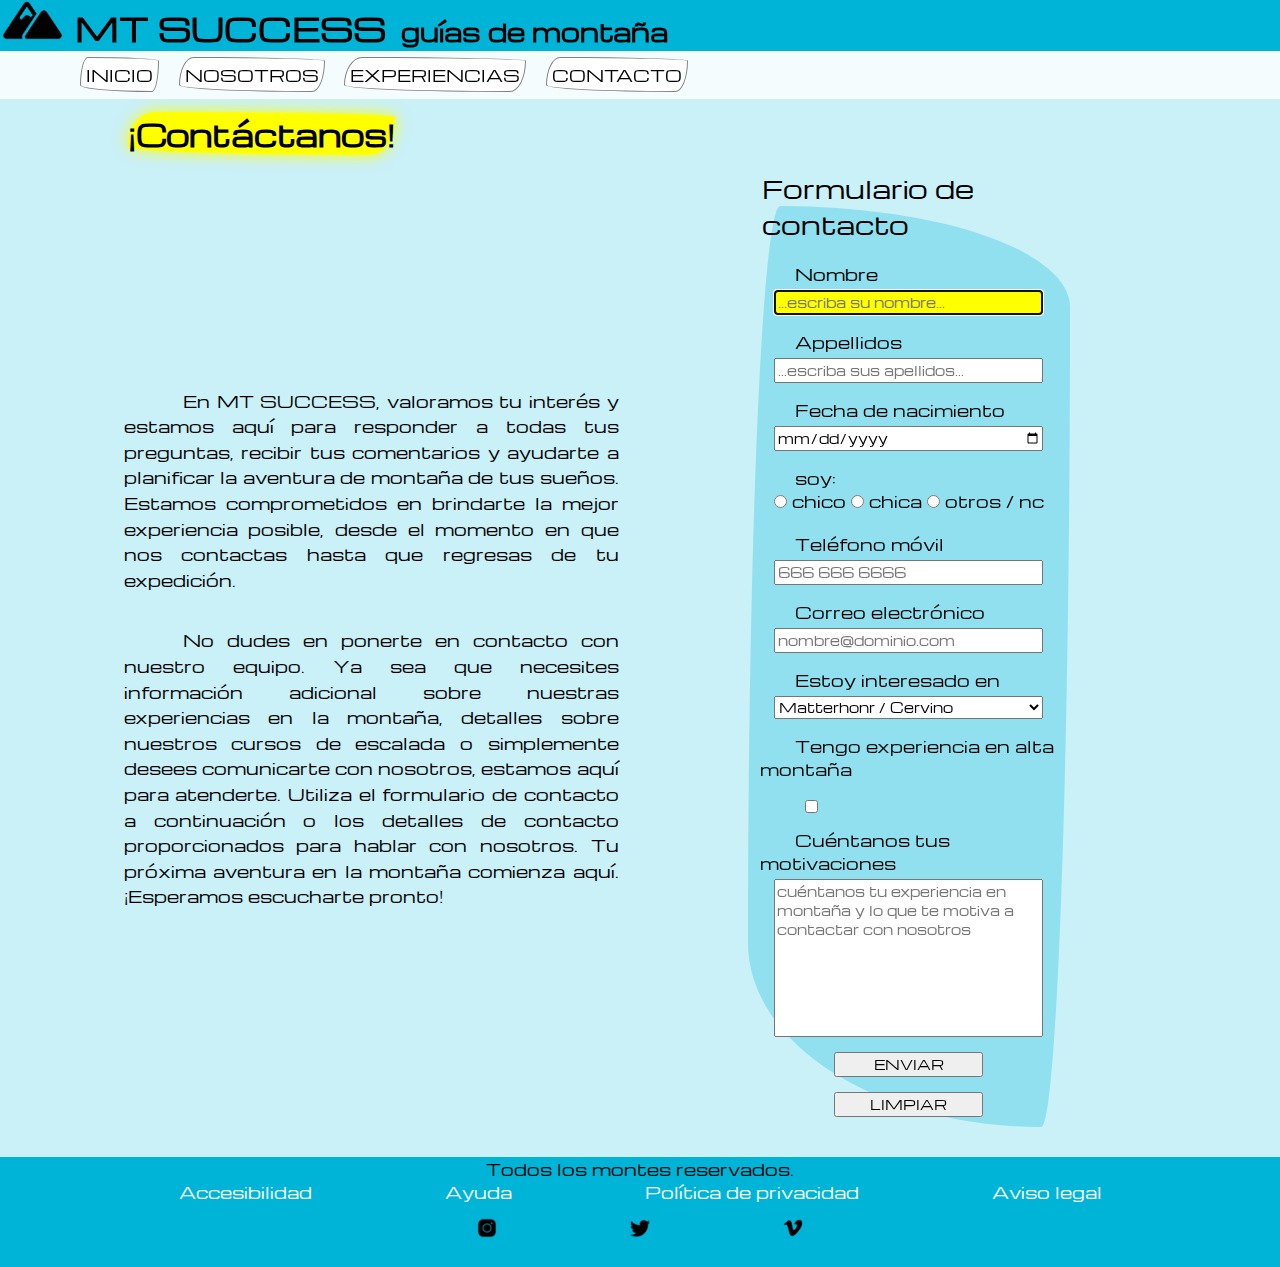
==== commit 2224c48b: "final/lp completada. flexbox contacto, margins y paddings, size fotos" ====
--- a/pages/contacto.html
+++ b/pages/contacto.html
@@ -31,7 +31,7 @@
     </header>
     <main id="contacto">
         <h1 id="encabezado_intro">¡Contáctanos!</h1>
-        <section id="contenido_ppal" class="txt_contacto"  class="contenido50">
+        <section id="contenido_ppal" class="contenido50">
             <article class="txt_contenido">
                 <p>En MT SUCCESS, valoramos tu interés y estamos aquí para responder a todas tus preguntas, recibir tus
                     comentarios y ayudarte a planificar la aventura de montaña de tus sueños. Estamos comprometidos en
--- a/styles/style.css
+++ b/styles/style.css
@@ -2,7 +2,6 @@
 * {
     margin: 0 auto;
     box-sizing: border-box;
-    /*cuidado con esta regla...*/
     font-family: 'Michroma', sans-serif;
 }
 
@@ -14,7 +13,7 @@
 header {
     position: sticky;
     top: 0;
-    background-color: rgba(255, 255, 255, 0.9);
+    background-color: rgba(255, 255, 255, 0.8);
     z-index: 1;
 }
 
@@ -33,6 +32,10 @@
     display: block;
     padding: 5px;
     text-transform: lowercase;
+}
+
+section#nombre_page > img#mt_monocromo {
+    width: 65px;
 }
 
 /* header img {
@@ -77,13 +80,16 @@
 /*MAIN ALL PAGES*/
 
 main > h1{
+    display: block;
+    width: min-content;
+    white-space: nowrap;
+    margin: 6% 3%;
+    text-align: center;
+
     font-size: 25px;
-    text-align: center;
-    display: block;
     background-color: yellow;
     border-radius: 10% 90% 9% 91% / 80% 11% 89% 20%;
     box-shadow: 0 0 15px yellow;
-    margin: 6% 6% 0% 6%;
 }
 
 section#contenido_ppal{
@@ -202,6 +208,18 @@
     width: 90%;
 }
 
+form#contacto>fieldset>input:focus {
+    background-color: yellow;
+}
+
+input#chico {
+    margin-left: 5%;
+}
+
+form#contacto>fieldset>textarea {
+    resize: none;
+}
+
 span#sexo {
     display: block;
 }
@@ -345,10 +363,21 @@
 */
 
 @media only screen and (min-width: 768px) {
+    main > h1{
+        margin: 3% 5%;
+        font-size: 30px;
+    }
+
+    header>nav>ul {
+        padding: 0.5%;
+    }
+    
     section#contenido_ppal {
         display: flex;
         flex-wrap: wrap;
         flex-direction: row;
+        margin: 15px 0;
+        padding-top: 0px;
     }
 
     article.txt_contenido {
@@ -357,10 +386,6 @@
 
     article.experiencia {
         width: 49%;
-    }
-
-    section#contenido_ppal {
-        padding: 5% 0%;
     }
 
     section#contenido_ppal > p {
@@ -373,12 +398,20 @@
 nav superior: elementos a la izquierda
 experiencias: 4 tarjetas por fila
 contacto: 2 columnas, texto y formulario
+OKEY!
 */
 
-@media only screen and (min-width: 1281px) {
+@media only screen and (min-width: 1280px) {
+    main > h1{
+        margin: 1% 10%;
+        font-size: 30px;
+    }
+
     section#contenido_ppal {
         margin-right: 8%;
         margin-left: 8%;
+        align-items: center;
+        justify-content: center;
     }
 
     section.contenido50 {
@@ -386,21 +419,22 @@
         flex-direction: row;
     }
 
-    section.contenido50 > article.txt_contenido, section.contenido50 > img, section.contenido50 > video {
+    section.contenido50 > article.txt_contenido {
         width: 50%;
-    }
-/*La revisión va por aquí*/
-    section.contenido50 > img.img_contenido {
-        border-radius: 20px;
-    }
-
-    section.texto_contacto {
-        display: flex;
-        flex-direction: row;
-    }
-
-    section.texto_contacto {
-        width: 50%;
+        margin-bottom: 15px;
+    }
+
+    section.contenido50 > img.img_contenido,  section.contenido50 > video, section.contenido50 > form#contacto {
+        border-radius: 5%;
+        margin-left: 10%;
+        margin-right: 10%;
+        margin-bottom: 15px;
+        width: 30%;
+
+    }
+ 
+    p {
+        line-height: 1.6em;
     }
 
     article.experiencia {
@@ -425,20 +459,7 @@
     article.tarjeta_top {
         margin-top: 0;
     }
-
-    form#contacto {
-        width: 30%;
-        margin-bottom: 25px;
-    }
     
-    section#texto_intro {
-        padding: 3% 0%;
-    }
-
-    section#texto_intro>p {
-        padding: 1% 0%;
-    }
-
     header>nav>ul {
         width: 50%;
         margin-left: 5%
@@ -456,5 +477,6 @@
     footer section#redes>a>img {
         width: 20px;
         margin: 0% 5%;
+        
     }
 }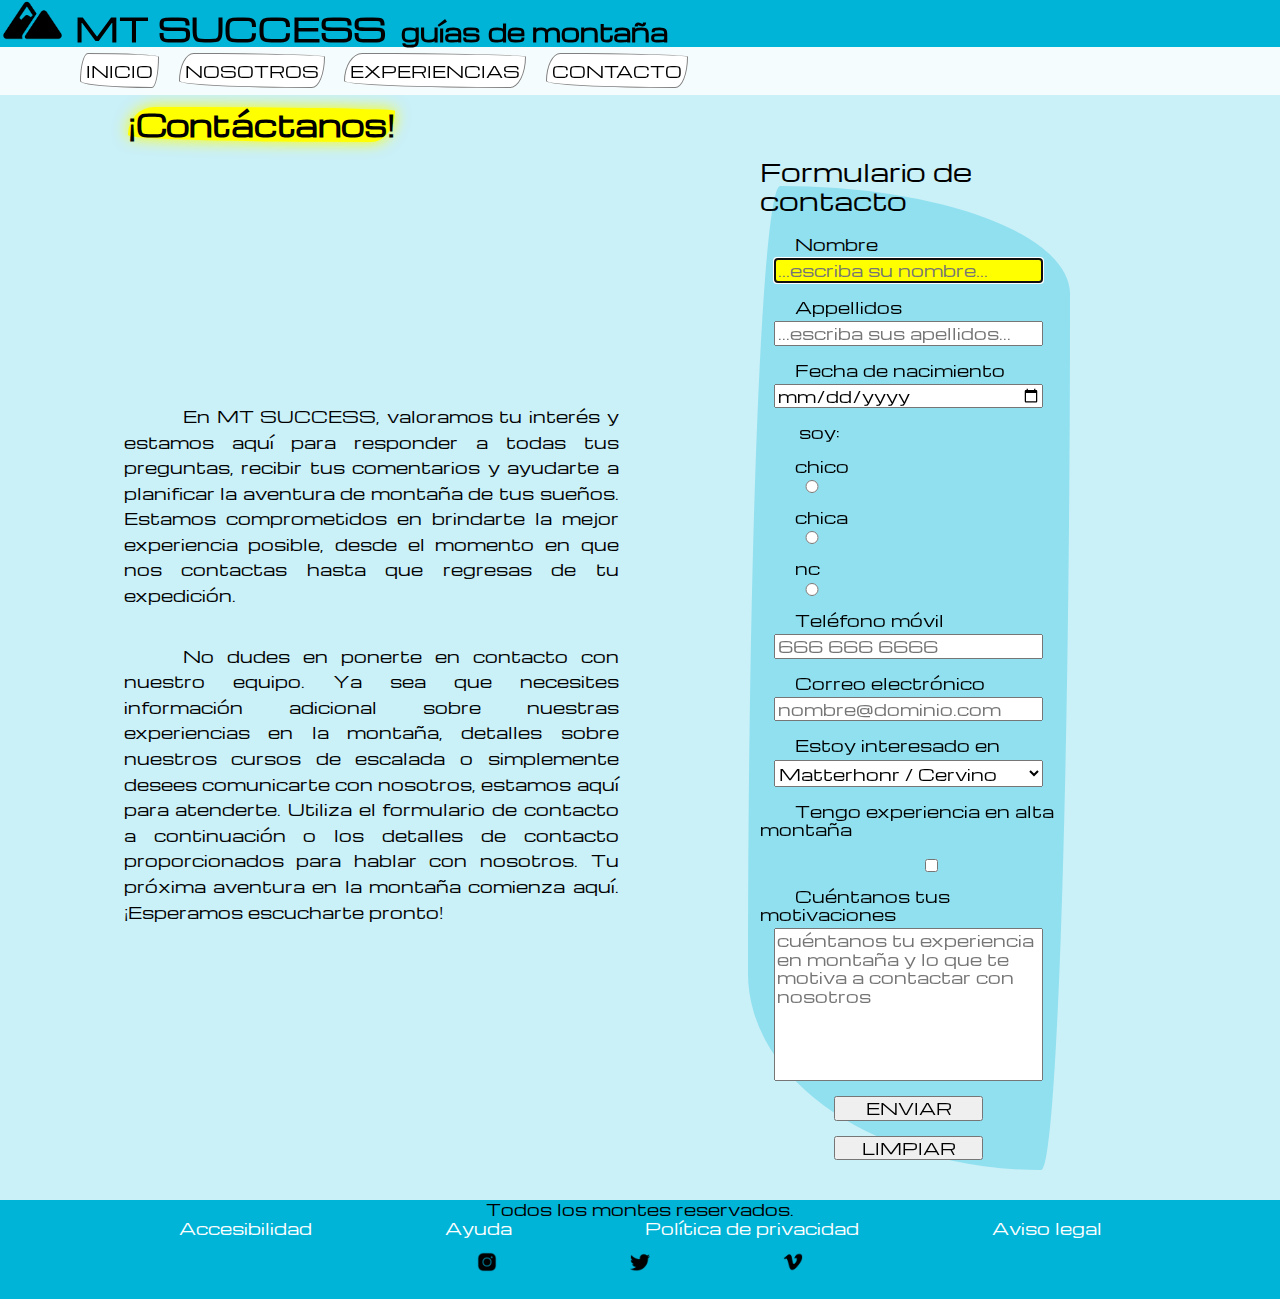
==== commit 39a60529: "final/update/corregido label for sin input asociado/corregidos input sexo" ====
--- a/pages/contacto.html
+++ b/pages/contacto.html
@@ -10,7 +10,7 @@
     <link rel="preconnect" href="https://fonts.googleapis.com">
     <link rel="preconnect" href="https://fonts.gstatic.com" crossorigin>
     <link href="https://fonts.googleapis.com/css2?family=Michroma&display=swap" rel="stylesheet">
-    <link rel="stylesheet" href="../css/normalize801.css" />
+    <link rel="stylesheet" href="../styles/normalize801.css" />
 </head>
 
 <body>
@@ -57,7 +57,7 @@
 
                     <label for="fnacimiento">Fecha de nacimiento</label>
                     <input id="fnacimiento" name="fnacimiento" tabindex="0" required type="date">
-
+<!-- 
                     <label for="sexo">
                         <span id="sexo">soy:</span>
                         <input type="radio" name="sexo" id="chico" tabindex="0">
@@ -66,7 +66,17 @@
                         chica
                         <input type="radio" name="sexo" id="nc" tabindex="0">
                         otros / nc
-                    </label>
+                    </label> -->
+                    <span id="sexo">soy:</span>
+
+                    <label for="chico" class="sexo">chico</label>
+                    <input type="radio" name="chico" id="chico" tabindex="0" class="sexo">
+                    
+                    <label for="chica" class="sexo">chica</label>
+                    <input type="radio" name="chica" id="chica" tabindex="0" class="sexo">
+                    
+                    <label for="chica" class="sexo">nc</label>
+                    <input type="radio" name="nc" id="nc" tabindex="0" class="sexo">
 
                     <label for="movil">Teléfono móvil</label>
                     <input type="tel" name="movil" id="movil" tabindex="0" required pattern="[0-9]{3}[0-9]{3}[0-9]{4}"
@@ -120,9 +130,9 @@
             </ul>
         </nav>
         <section id="redes">
-            <a href="https://www.instagram.com/"><img src="../assets/ig.png" alt="Instagram"></a>
-            <a href="https://twitter.com/home"><img src="../assets/x.png" alt="Twitter"></a>
-            <a href="https://vimeo.com/es/"><img src="../assets/vimeo.png" alt="Vimeo"></a>
+            <a href="https://www.instagram.com/" target=”_blank”><img src="../assets/ig.png" alt="Instagram"></a>
+            <a href="https://twitter.com/home" target=”_blank”><img src="../assets/x.png" alt="Twitter"></a>
+            <a href="https://vimeo.com/es/" target=”_blank”><img src="../assets/vimeo.png" alt="Vimeo"></a>
         </section>
     </footer>
 </body>
--- a/styles/style.css
+++ b/styles/style.css
@@ -212,8 +212,14 @@
     background-color: yellow;
 }
 
-input#chico {
-    margin-left: 5%;
+span#sexo {
+    margin-left: 35px;
+    margin-top: 15px;
+}
+
+form#contacto>fieldset>input.sexo{
+    width: 10%;
+    margin-right: 65%
 }
 
 form#contacto>fieldset>textarea {
--- a/styles/normalize801.css
+++ b/styles/normalize801.css
@@ -0,0 +1,349 @@
+/*! normalize.css v8.0.1 | MIT License | github.com/necolas/normalize.css */
+
+/* Document
+   ========================================================================== */
+
+/**
+ * 1. Correct the line height in all browsers.
+ * 2. Prevent adjustments of font size after orientation changes in iOS.
+ */
+
+html {
+  line-height: 1.15; /* 1 */
+  -webkit-text-size-adjust: 100%; /* 2 */
+}
+
+/* Sections
+   ========================================================================== */
+
+/**
+ * Remove the margin in all browsers.
+ */
+
+body {
+  margin: 0;
+}
+
+/**
+ * Render the `main` element consistently in IE.
+ */
+
+main {
+  display: block;
+}
+
+/**
+ * Correct the font size and margin on `h1` elements within `section` and
+ * `article` contexts in Chrome, Firefox, and Safari.
+ */
+
+h1 {
+  font-size: 2em;
+  margin: 0.67em 0;
+}
+
+/* Grouping content
+   ========================================================================== */
+
+/**
+ * 1. Add the correct box sizing in Firefox.
+ * 2. Show the overflow in Edge and IE.
+ */
+
+hr {
+  box-sizing: content-box; /* 1 */
+  height: 0; /* 1 */
+  overflow: visible; /* 2 */
+}
+
+/**
+ * 1. Correct the inheritance and scaling of font size in all browsers.
+ * 2. Correct the odd `em` font sizing in all browsers.
+ */
+
+pre {
+  font-family: monospace, monospace; /* 1 */
+  font-size: 1em; /* 2 */
+}
+
+/* Text-level semantics
+   ========================================================================== */
+
+/**
+ * Remove the gray background on active links in IE 10.
+ */
+
+a {
+  background-color: transparent;
+}
+
+/**
+ * 1. Remove the bottom border in Chrome 57-
+ * 2. Add the correct text decoration in Chrome, Edge, IE, Opera, and Safari.
+ */
+
+abbr[title] {
+  border-bottom: none; /* 1 */
+  text-decoration: underline; /* 2 */
+  text-decoration: underline dotted; /* 2 */
+}
+
+/**
+ * Add the correct font weight in Chrome, Edge, and Safari.
+ */
+
+b,
+strong {
+  font-weight: bolder;
+}
+
+/**
+ * 1. Correct the inheritance and scaling of font size in all browsers.
+ * 2. Correct the odd `em` font sizing in all browsers.
+ */
+
+code,
+kbd,
+samp {
+  font-family: monospace, monospace; /* 1 */
+  font-size: 1em; /* 2 */
+}
+
+/**
+ * Add the correct font size in all browsers.
+ */
+
+small {
+  font-size: 80%;
+}
+
+/**
+ * Prevent `sub` and `sup` elements from affecting the line height in
+ * all browsers.
+ */
+
+sub,
+sup {
+  font-size: 75%;
+  line-height: 0;
+  position: relative;
+  vertical-align: baseline;
+}
+
+sub {
+  bottom: -0.25em;
+}
+
+sup {
+  top: -0.5em;
+}
+
+/* Embedded content
+   ========================================================================== */
+
+/**
+ * Remove the border on images inside links in IE 10.
+ */
+
+img {
+  border-style: none;
+}
+
+/* Forms
+   ========================================================================== */
+
+/**
+ * 1. Change the font styles in all browsers.
+ * 2. Remove the margin in Firefox and Safari.
+ */
+
+button,
+input,
+optgroup,
+select,
+textarea {
+  font-family: inherit; /* 1 */
+  font-size: 100%; /* 1 */
+  line-height: 1.15; /* 1 */
+  margin: 0; /* 2 */
+}
+
+/**
+ * Show the overflow in IE.
+ * 1. Show the overflow in Edge.
+ */
+
+button,
+input { /* 1 */
+  overflow: visible;
+}
+
+/**
+ * Remove the inheritance of text transform in Edge, Firefox, and IE.
+ * 1. Remove the inheritance of text transform in Firefox.
+ */
+
+button,
+select { /* 1 */
+  text-transform: none;
+}
+
+/**
+ * Correct the inability to style clickable types in iOS and Safari.
+ */
+
+button,
+[type="button"],
+[type="reset"],
+[type="submit"] {
+  -webkit-appearance: button;
+}
+
+/**
+ * Remove the inner border and padding in Firefox.
+ */
+
+button::-moz-focus-inner,
+[type="button"]::-moz-focus-inner,
+[type="reset"]::-moz-focus-inner,
+[type="submit"]::-moz-focus-inner {
+  border-style: none;
+  padding: 0;
+}
+
+/**
+ * Restore the focus styles unset by the previous rule.
+ */
+
+button:-moz-focusring,
+[type="button"]:-moz-focusring,
+[type="reset"]:-moz-focusring,
+[type="submit"]:-moz-focusring {
+  outline: 1px dotted ButtonText;
+}
+
+/**
+ * Correct the padding in Firefox.
+ */
+
+fieldset {
+  padding: 0.35em 0.75em 0.625em;
+}
+
+/**
+ * 1. Correct the text wrapping in Edge and IE.
+ * 2. Correct the color inheritance from `fieldset` elements in IE.
+ * 3. Remove the padding so developers are not caught out when they zero out
+ *    `fieldset` elements in all browsers.
+ */
+
+legend {
+  box-sizing: border-box; /* 1 */
+  color: inherit; /* 2 */
+  display: table; /* 1 */
+  max-width: 100%; /* 1 */
+  padding: 0; /* 3 */
+  white-space: normal; /* 1 */
+}
+
+/**
+ * Add the correct vertical alignment in Chrome, Firefox, and Opera.
+ */
+
+progress {
+  vertical-align: baseline;
+}
+
+/**
+ * Remove the default vertical scrollbar in IE 10+.
+ */
+
+textarea {
+  overflow: auto;
+}
+
+/**
+ * 1. Add the correct box sizing in IE 10.
+ * 2. Remove the padding in IE 10.
+ */
+
+[type="checkbox"],
+[type="radio"] {
+  box-sizing: border-box; /* 1 */
+  padding: 0; /* 2 */
+}
+
+/**
+ * Correct the cursor style of increment and decrement buttons in Chrome.
+ */
+
+[type="number"]::-webkit-inner-spin-button,
+[type="number"]::-webkit-outer-spin-button {
+  height: auto;
+}
+
+/**
+ * 1. Correct the odd appearance in Chrome and Safari.
+ * 2. Correct the outline style in Safari.
+ */
+
+[type="search"] {
+  -webkit-appearance: textfield; /* 1 */
+  outline-offset: -2px; /* 2 */
+}
+
+/**
+ * Remove the inner padding in Chrome and Safari on macOS.
+ */
+
+[type="search"]::-webkit-search-decoration {
+  -webkit-appearance: none;
+}
+
+/**
+ * 1. Correct the inability to style clickable types in iOS and Safari.
+ * 2. Change font properties to `inherit` in Safari.
+ */
+
+::-webkit-file-upload-button {
+  -webkit-appearance: button; /* 1 */
+  font: inherit; /* 2 */
+}
+
+/* Interactive
+   ========================================================================== */
+
+/*
+ * Add the correct display in Edge, IE 10+, and Firefox.
+ */
+
+details {
+  display: block;
+}
+
+/*
+ * Add the correct display in all browsers.
+ */
+
+summary {
+  display: list-item;
+}
+
+/* Misc
+   ========================================================================== */
+
+/**
+ * Add the correct display in IE 10+.
+ */
+
+template {
+  display: none;
+}
+
+/**
+ * Add the correct display in IE 10.
+ */
+
+[hidden] {
+  display: none;
+}
